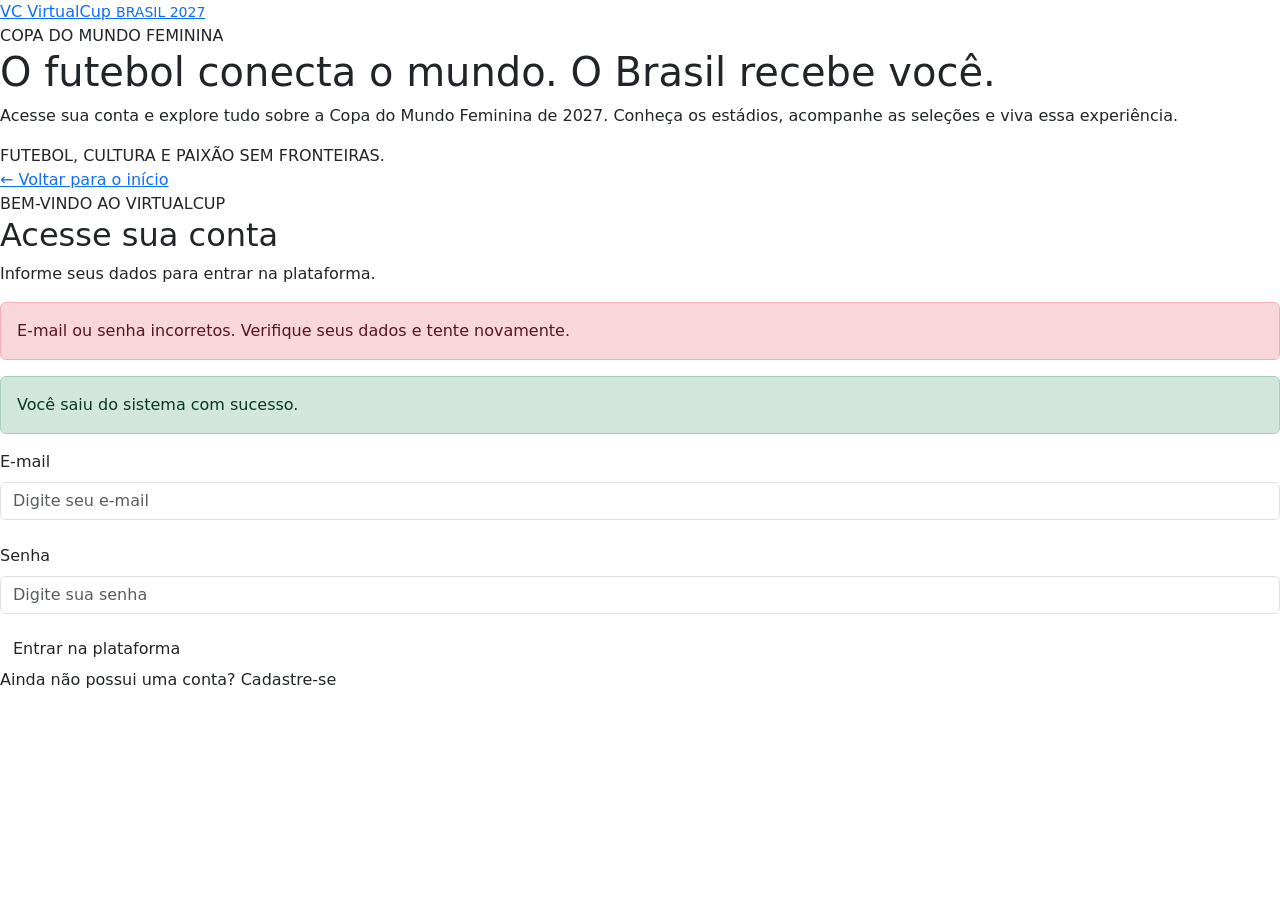
==== src/main/resources/templates/login.html @ 74634bc9 "Criação da tela de Index e Login, CSS Configurado" ====
<!DOCTYPE html>
<html lang="pt-BR" xmlns:th="http://www.thymeleaf.org">
<head>
    <meta charset="UTF-8">
    <meta name="viewport" content="width=device-width, initial-scale=1.0">
    <title>Login | VirtualCup</title>
    <!-- Bootstrap -->
    <link href="https://cdn.jsdelivr.net/npm/bootstrap@5.3.9/dist/css/bootstrap.min.css"
          rel="stylesheet">

    <!-- CSS personalizado -->
    <link rel="stylesheet" th:href="@{/css/style.css}">
    <link rel="stylesheet" th:href="@{/css/login.css}">

</head>
<body class="vc-login-page">
    <main class="vc-login-layout">
        <section class="vc-login-visual">
            <div class="vc-login-visual-content">
                <!-- Logo -->
                <a th:href="@{/virtualcup}" class="vc-login-brand">
                    <span class="vc-login-brand-symbol">
                        VC
                    </span>
                    <span class="vc-login-brand-name">
                        VirtualCup
                        <small>BRASIL 2027</small>
                    </span>
                </a>

                <!-- Apresentação -->
                <div class="vc-login-message">
                    <span class="vc-login-tag">
                        COPA DO MUNDO FEMININA
                    </span>
                    <h1>
                        O futebol conecta o mundo.
                        <span>O Brasil recebe você.</span>
                    </h1>
                    <p>
                        Acesse sua conta e explore tudo sobre
                        a Copa do Mundo Feminina de 2027.
                        Conheça os estádios, acompanhe as seleções
                        e viva essa experiência.
                    </p>
                </div>
                <div class="vc-login-bottom">
                    FUTEBOL, CULTURA E PAIXÃO SEM FRONTEIRAS.
                </div>
            </div>
        </section>

        <section class="vc-login-panel">
            <div class="vc-login-card">
                <!-- Voltar -->
                <a th:href="@{/virtualcup}" class="vc-login-back">
                    ← Voltar para o início
                </a>

                <!-- Cabeçalho -->
                <div class="vc-login-heading">
                    <span class="vc-login-section-tag">
                        BEM-VINDO AO VIRTUALCUP
                    </span>
                    <h2>Acesse sua conta</h2>
                    <p>
                        Informe seus dados para entrar na plataforma.
                    </p>
                </div>

                <!-- Mensagem de erro -->
                <div class="alert alert-danger"
                     role="alert"
                     th:if="${param.erro != null}">

                    E-mail ou senha incorretos.
                    Verifique seus dados e tente novamente.

                </div>

                <!-- Mensagem de logout -->
                <div class="alert alert-success"
                     role="alert"
                     th:if="${param.logout != null}">

                    Você saiu do sistema com sucesso.

                </div>

                <!-- Formulário de login -->
                <form th:action="@{/login}" method="post">
                    <!-- E-mail -->
                    <div class="mb-4">
                        <label for="email" class="form-label">
                            E-mail
                        </label>
                        <input
                            type="email"
                            class="form-control vc-login-input"
                            id="email"
                            name="email"
                            placeholder="Digite seu e-mail"
                            autocomplete="username"
                            required
                        >
                    </div>

                    <!-- Senha -->
                    <div class="mb-3">
                        <label for="senha" class="form-label">
                            Senha
                        </label>
                        <input
                            type="password"
                            class="form-control vc-login-input"
                            id="senha"
                            name="senha"
                            placeholder="Digite sua senha"
                            autocomplete="current-password"
                            required
                        >
                    </div>

                    <!-- Botão -->
                    <button type="submit"
                            class="btn btn-vc-primary vc-login-submit">

                        Entrar na plataforma
                    </button>
                </form>

                <!-- Cadastro -->
                <div class="vc-login-register">
                    <p>
                        Ainda não possui uma conta?
                        <a th:href="@{/usuarios/criar}">
                            Cadastre-se
                        </a>
                    </p>
                </div>
            </div>
        </section>
    </main>
</body>
</html>
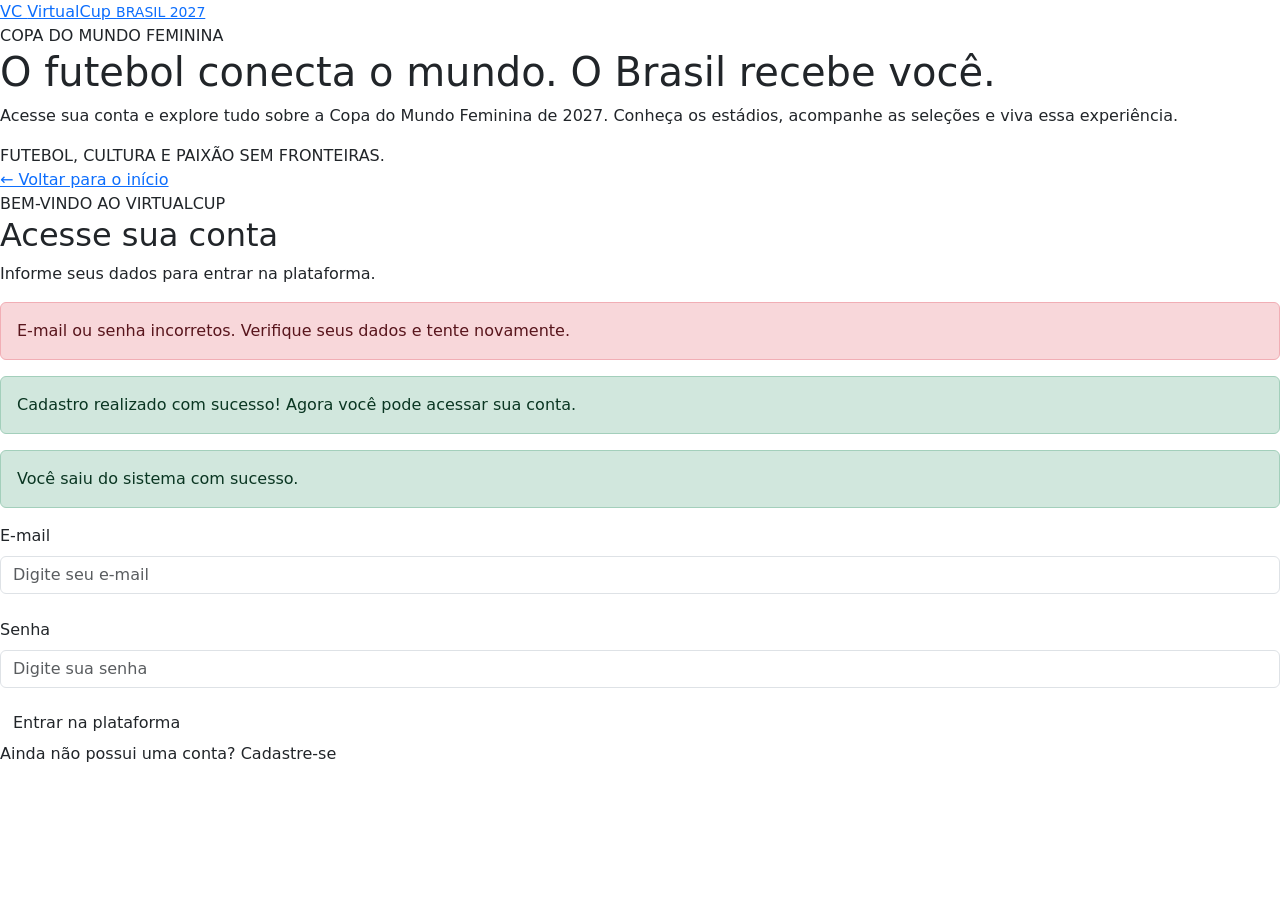
==== commit 5531ac13: "Criação dos templates de Usuario, Cliente, Administrador" ====
--- a/src/main/resources/templates/login.html
+++ b/src/main/resources/templates/login.html
@@ -72,19 +72,22 @@
                 <div class="alert alert-danger"
                      role="alert"
                      th:if="${param.erro != null}">
-
                     E-mail ou senha incorretos.
                     Verifique seus dados e tente novamente.
+                </div>
 
+                <div class="alert alert-success"
+                role="alert"
+                th:if="${param.cadastro != null}">
+                Cadastro realizado com sucesso!
+                Agora você pode acessar sua conta.
                 </div>
 
                 <!-- Mensagem de logout -->
                 <div class="alert alert-success"
                      role="alert"
                      th:if="${param.logout != null}">
-
                     Você saiu do sistema com sucesso.
-
                 </div>
 
                 <!-- Formulário de login -->
@@ -101,8 +104,7 @@
                             name="email"
                             placeholder="Digite seu e-mail"
                             autocomplete="username"
-                            required
-                        >
+                            required>
                     </div>
 
                     <!-- Senha -->
